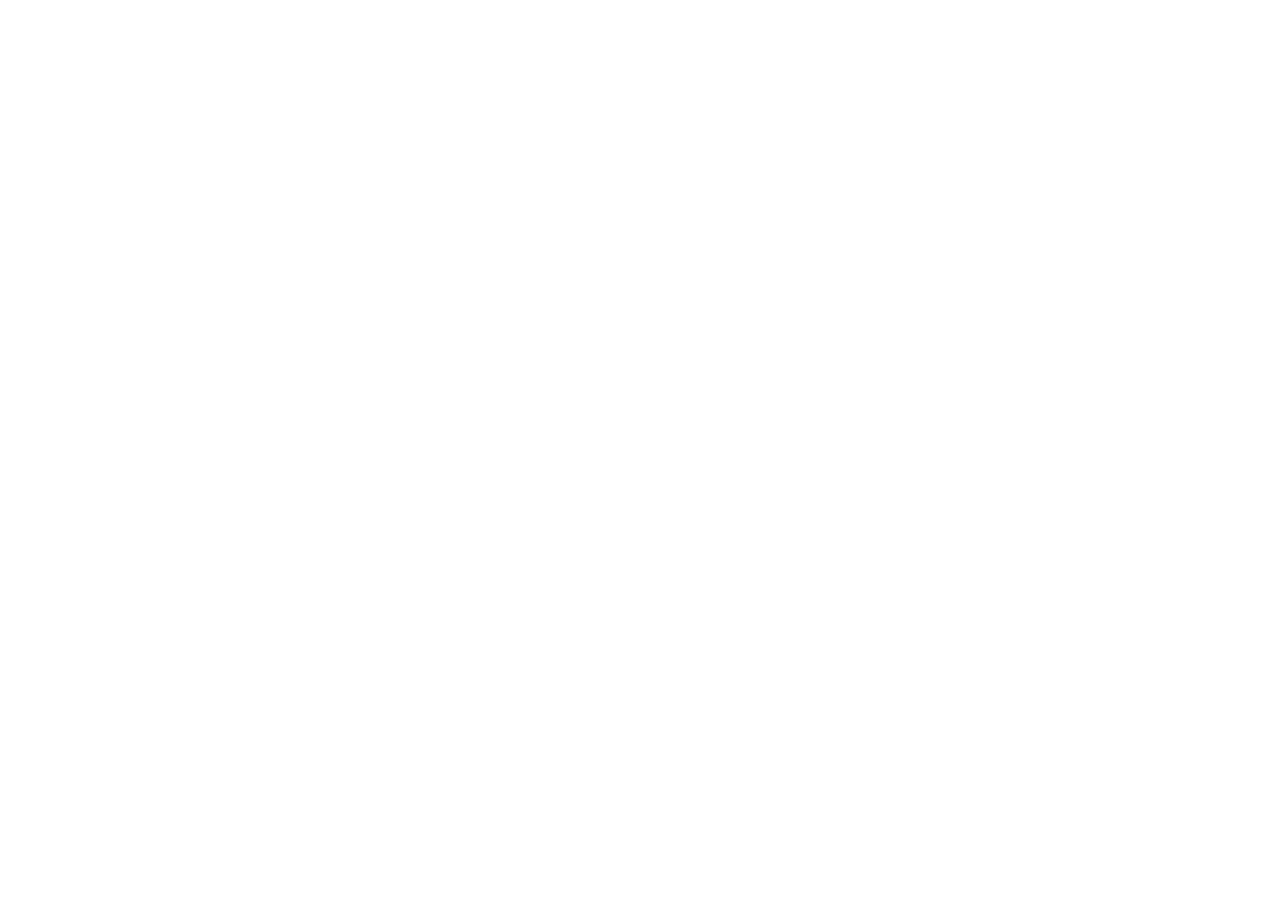
==== index.html @ cca82e11 "setup" ====
<html>
	<head>
		<meta property="og:title" content="bonkonauts" />
		<meta property="og:locale" content="en" />
		<meta name="description" content="bonkonauts - a dashboard for bonk.io accounts, featuring a leaderboard, xp information, and more for http://bonk.io/" />
		<meta property="og:description" content="bonkonauts - a dashboard for bonk.io accounts, featuring a leaderboard, xp information, and more for http://bonk.io/" />
		<link rel="canonical" href="https://bonkonauts.github.io/" />
		<meta property="og:url" content="https://bonkonauts.github.io/" />
		<meta property="og:site_name" content="bonkonauts" />
		<meta property="og:image" content="https://bonkonauts.github.io/media/logo.png" />
		<meta name="theme-color" content="#e89f1e">
		<link rel="stylesheet" href="./css/root.css">
		<link rel="stylesheet" href="./css/pages/experience.css">
		<script src="./js/components/AlertEmitter.js"></script>
		<script src="./js/components/Animation.js"></script>
		<script src="./js/components/SideNav.js"></script>
		<script src="./js/components/TopNav.js"></script>
		<script src="./js/main.js" defer></script>
		<script src="./js/pages/experience.js" defer></script>
		<link rel="shortcut icon" href="./media/logo.ico" />
		<script src="https://cdnjs.cloudflare.com/ajax/libs/font-awesome/5.15.3/js/all.min.js" integrity="sha512-RXf+QSDCUQs5uwRKaDoXt55jygZZm2V++WUZduaU/Ui/9EGp3f/2KZVahFZBKGH0s774sd3HmrhUy+SgOFQLVQ==" crossorigin="anonymous" referrerpolicy="no-referrer"></script>
		<title>Experience - bonkonauts</title>
	</head>
	<body>
		<canvas id="anim" class="canvas-background"></canvas>
		<container class="alerts"></container>
		<header></header>
		<main>
			<section class="content"></section>
		</main>
		
	</body>
</html>
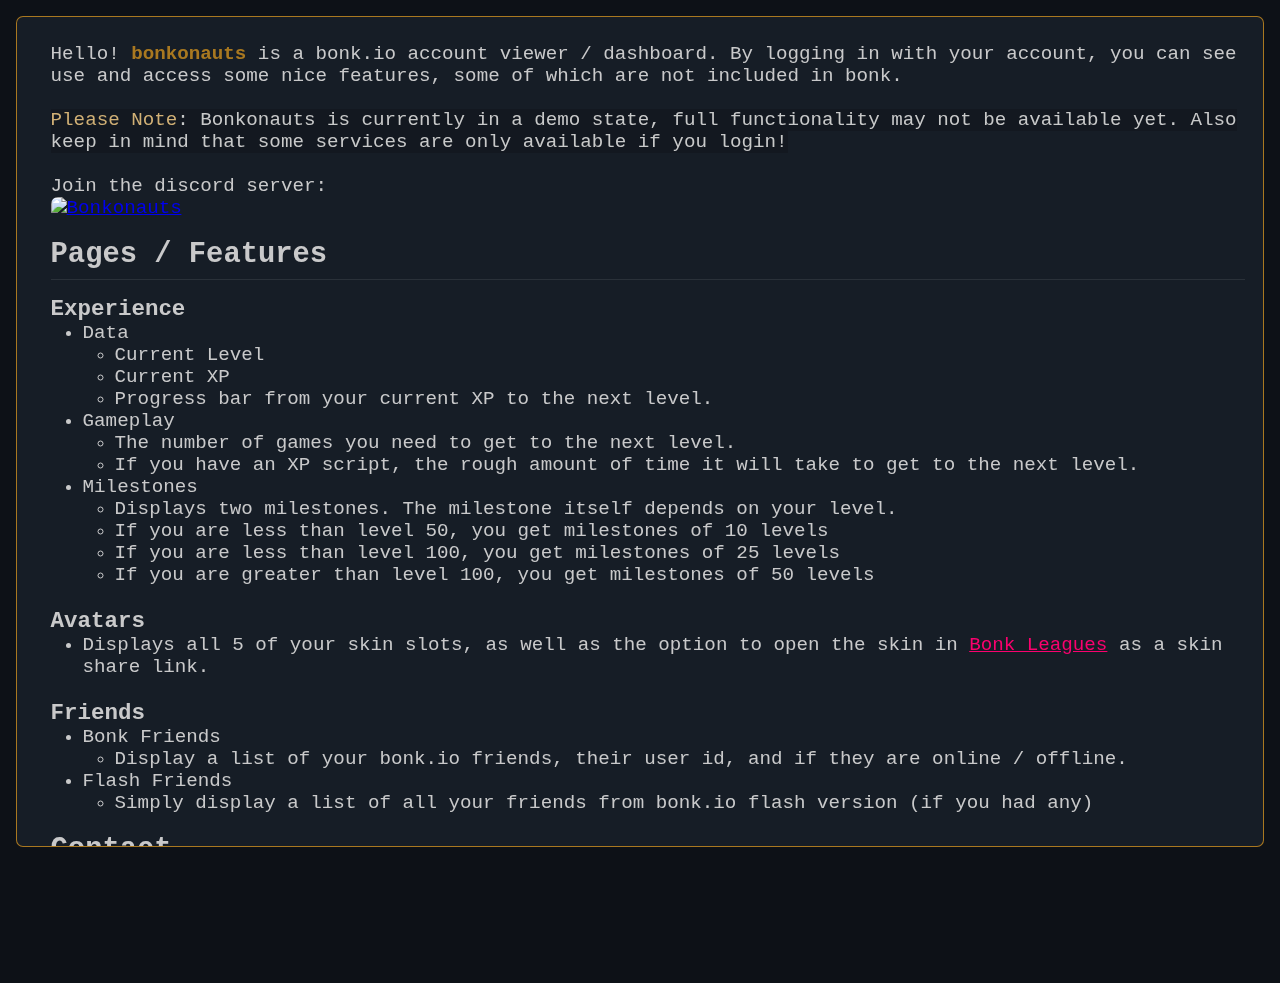
==== commit cc5c1def: "Update the way bonkonauts works" ====
--- a/index.html
+++ b/index.html
@@ -7,26 +7,91 @@
 		<link rel="canonical" href="https://bonkonauts.github.io/" />
 		<meta property="og:url" content="https://bonkonauts.github.io/" />
 		<meta property="og:site_name" content="bonkonauts" />
-		<meta property="og:image" content="https://bonkonauts.github.io/media/logo.png" />
+		<meta property="og:image" content="https://bonkonauts.github.io/core/media/logo.png" />
 		<meta name="theme-color" content="#e89f1e">
-		<link rel="stylesheet" href="./css/root.css">
-		<link rel="stylesheet" href="./css/pages/experience.css">
-		<script src="./js/components/AlertEmitter.js"></script>
-		<script src="./js/components/Animation.js"></script>
-		<script src="./js/components/SideNav.js"></script>
-		<script src="./js/components/TopNav.js"></script>
-		<script src="./js/main.js" defer></script>
-		<script src="./js/pages/experience.js" defer></script>
-		<link rel="shortcut icon" href="./media/logo.ico" />
-		<script src="https://cdnjs.cloudflare.com/ajax/libs/font-awesome/5.15.3/js/all.min.js" integrity="sha512-RXf+QSDCUQs5uwRKaDoXt55jygZZm2V++WUZduaU/Ui/9EGp3f/2KZVahFZBKGH0s774sd3HmrhUy+SgOFQLVQ==" crossorigin="anonymous" referrerpolicy="no-referrer"></script>
-		<title>Experience - bonkonauts</title>
+		<link rel="stylesheet" href="./core/css/root.css">
+		<link rel="stylesheet" href="./index.css">
+		<script src="./core/js/components/AlertEmitter.js"></script>
+		<script src="./core/js/components/Animation.js"></script>
+		<script src="./core/js/components/SideNav.js"></script>
+		<script src="./core/js/components/TopNav.js"></script>
+		<script src="./core/js/main.js" defer></script>
+		<script src="./index.js"></script>
+		<link rel="shortcut icon" href="./core/media/logo.ico" />
+		<script src="https://cdnjs.cloudflare.com/ajax/libs/font-awesome/6.0.0/js/fontawesome.min.js" integrity="sha512-PoFg70xtc+rAkD9xsjaZwIMkhkgbl1TkoaRrgucfsct7SVy9KvTj5LtECit+ZjQ3ts+7xWzgfHOGzdolfWEgrw==" crossorigin="anonymous" referrerpolicy="no-referrer"></script>
+		<script src="https://cdnjs.cloudflare.com/ajax/libs/font-awesome/6.0.0/js/solid.min.js" integrity="sha512-wabaor0DW08KSK5TQlRIyYOpDrAfJxl5J0FRzH0dNNhGJbeUpHaNj7up3Kr2Bwz/abLvVcJvDrJL+RLFcyGIkg==" crossorigin="anonymous" referrerpolicy="no-referrer"></script>
+		<title>About - bonkonauts</title>
 	</head>
 	<body>
 		<canvas id="anim" class="canvas-background"></canvas>
 		<container class="alerts"></container>
 		<header></header>
 		<main>
-			<section class="content"></section>
+			<section class="content">
+				<card>
+					<item>
+						<p>Hello! <strong>bonkonauts</strong> is a bonk.io account viewer / dashboard. By logging in with your account, you can see use and access some nice features, some of which are not included in bonk.</p>
+						<br/>
+						<code><note>Please Note</note>: Bonkonauts is currently in a demo state, full functionality may not be available yet. Also keep in mind that some services are only available if you login!</code>
+						<br/><br/>
+						<p>Join the discord server:</p>
+						<a href="https://discord.gg/FUg9dfJwTt"><img class="discord" src="https://discordapp.com/api/guilds/908765927800184893/widget.png?style=banner2" alt="Bonkonauts" /></a>
+					</item>
+					<item>
+						<h2 id="pages-features">Pages / Features</h2>
+						<hr/>
+						<h3 id="experience">Experience</h3>
+						<ul>
+							<li>Data
+								<ul>
+									<li>Current Level</li>
+									<li>Current XP</li>
+									<li>Progress bar from your current XP to the next level.</li>
+								</ul>
+							</li>
+							<li>Gameplay
+								<ul>
+									<li>The number of games you need to get to the next level.</li>
+									<li>If you have an XP script, the rough amount of time it will take to get to the next level.</li>
+								</ul>
+							</li>
+							<li>Milestones
+								<ul>
+									<li>Displays two milestones. The milestone itself depends on your level.</li>
+									<li>If you are less than level 50, you get milestones of 10 levels</li>
+									<li>If you are less than level 100, you get milestones of 25 levels</li>
+									<li>If you are greater than level 100, you get milestones of 50 levels</li>
+								</ul>
+							</li>
+						</ul>
+						<br/>
+						<h3 id="avatars">Avatars</h3>
+						<ul>
+							<li>Displays all 5 of your skin slots, as well as the option to open the skin in <a style="color: #FB016E;" href="https://bonkleagues.io/">Bonk Leagues</a> as a skin share link.</li>
+						</ul>
+						<br/>
+						<h3 id="friends">Friends</h3>
+						<ul>
+							<li>Bonk Friends
+								<ul>
+									<li>Display a list of your bonk.io friends, their user id, and if they are online / offline.</li>
+								</ul>
+							</li>
+							<li>Flash Friends
+								<ul>
+									<li>Simply display a list of all your friends from bonk.io flash version (if you had any)</li>
+								</ul>
+							</li>
+						</ul>
+					</item>
+					
+					<item>
+						<h2 id="contact">Contact</h2>
+						<hr/>
+						<p>Keep in mind that everything on this site is subject to change, and all input is appreciated. If you have suggestions / new ideas / bug fixes, contact <code>IAmNotHacking#3249</code></p>
+					</item>
+				</card>
+			</section>
 		</main>
 		
 	</body>
--- a/core/css/root.css
+++ b/core/css/root.css
@@ -0,0 +1,266 @@
+:root {
+	--background-color: 13, 17, 23;
+	--frontground-color: 25, 32, 43;
+	--primary-color: 232, 159, 30;
+	--success-color: 95, 173, 116;
+	--error-color: 184, 59, 59;
+	--warning-color: 217, 152, 56;
+	--info-color: 63, 126, 181;
+	--font-color: 221, 221, 221;
+
+	--top-nav-opacity: 0.9;
+	--top-nav-width:  100vw;
+	--top-nav-height:  12vh;
+
+	--side-nav-opacity: 0.95;
+	--side-nav-width:  18vw;
+	--side-nav-height: 88vw;
+}
+
+* {
+	padding: 0;
+	margin: 0;
+	box-sizing: border-box;
+	font-family: consolas, "Courier New", monospace;
+}
+
+html, body {
+	width:100%; 
+	height:100%; 
+	overflow: hidden;
+}
+
+body {
+	background: rgb(var(--background-color));
+}
+
+@keyframes animatedBackground {
+	from {
+		background-position: 85% 0;
+	}
+	to {
+		background-position: 90% 0;
+	}
+}
+
+.canvas-background {
+	position: fixed;
+	height: 100vh; 
+	width: 100vw; 
+	display:block;
+	z-index: -1;
+	top: 0;
+	left: 0;
+}
+
+
+.alerts {
+	position: fixed;
+	z-index: 9999;
+	pointer-events: none;
+	width: 100vw;
+	height: calc(100vh - 0.5rem);
+	display: flex;
+    display: -webkit-flex;
+    -webkit-flex-direction: column;
+    flex-direction: column;
+    -webkit-align-items: center;
+    align-items: center;
+	margin-top: 0.5rem;
+}
+alert {
+	display: block;
+	width: 40vw;
+	height: 7vh;
+	line-height: 7vh;
+	font-size: 0.95rem;
+	text-align: left;
+	align-items: center;
+	padding-left: 1.5rem;
+	border-radius: 5px;
+	margin: 0.5rem;
+	pointer-events: all;
+	opacity: 0;
+	transition: opacity 0.45s ease;
+}
+alert.ready {
+	opacity: 1;
+}
+alert.dismiss {
+	opacity: 0;
+}
+alert i.dismiss, alert svg.dismiss {
+    position: relative;
+    float: right;
+    top: 1rem;
+    right: 1.2rem;
+	font-size: 1.2rem;
+    cursor: pointer !important;
+}
+alert.Success {
+	background-color: rgba(var(--success-color), 0.975) !important;
+	color:rgba(18, 64, 31, 0.975) !important;
+	border: 1px solid rgba(255,255,255, 0.15) !important;
+}
+alert.Error {
+	background-color: rgba(var(--error-color), 0.975) !important;
+	color:rgba(64, 15, 15, 0.975) !important;
+	border: 1px solid rgba(255,255,255, 0.15) !important;
+}
+alert.Warning {
+	background-color: rgba(var(--warning-color), 0.975) !important;
+	color:rgba(77, 51, 13, 0.975) !important;
+	border: 1px solid rgba(255,255,255, 0.15) !important;
+}
+alert.Info {
+	background-color: rgba(var(--info-color), 0.975) !important;
+	color:rgba(13, 40, 64, 0.975) !important;
+	border: 1px solid rgba(255,255,255, 0.15) !important;
+}
+
+
+.topnav {
+	width: var(--top-nav-width);
+	height: var(--top-nav-height);
+	display: flex;
+	user-select: none;
+	align-items: left;
+	text-align: left;
+	right: 0;
+	background-color: rgba(var(--frontground-color), var(--top-nav-opacity));
+}
+.topnav .logo {
+	position: relative;
+	width: var(--side-nav-width);
+	height: var(--top-nav-height);
+	align-items: center;
+	text-align: center;
+	color: rgba(var(--primary-color), 0.95);
+	font-size: 1.5rem;
+	padding: 1.75rem;
+	cursor: pointer;
+	font-weight: 600;
+	transition: transform .3s;
+}
+.topnav .logo:hover {
+	transform: scale(1.1);
+}
+.topnav wrapper {
+	position: relative;
+	width: calc(100vw - var(--side-nav-width));
+	height: 100%;
+	border-bottom: 1px solid rgba(var(--primary-color), 0.8);
+	background-color: rgba(0,0,0, .3);
+	padding: 1rem;
+}
+.topnav wrapper span#title {
+	padding: 1.5rem;
+	font-size: 1.5rem;
+	color: rgba(var(--primary-color), 0.95);
+}
+.topnav wrapper div#subtitle {
+	color: rgba(var(--font-color), 0.95);
+	padding: 1.5rem;
+	padding-top: 0.75rem;
+	font-size: 0.85rem;
+	margin-top: -1vh;
+	/* padding-left: 1.5rem; */
+}
+.topnav wrapper div#subtitle p {
+	float: left;
+	padding-right: 0.75rem;
+}
+.topnav wrapper div#subtitle span {
+	float: left;
+	color: rgba(var(--primary-color), 0.95);
+}
+
+.sidenav {
+	position: relative;
+	user-select: none;
+	float: left;
+	width: var(--side-nav-width);
+	height: var(--side-nav-height);
+	display: flex;
+	flex-direction: column;
+	align-items: center;
+	background-color: rgba(var(--frontground-color), var(--side-nav-opacity));
+}
+.sidenav hr {
+	position: relative;
+	width: 90%;
+	border: none;
+	border-bottom: 1px solid rgba(var(--font-color), 0.1);
+	margin: 0;
+}
+.sidenav a {
+	width: 100%;
+	position: relative;
+	align-items: left;
+	text-align: left;
+	color: rgba(var(--font-color), 0.95);
+	cursor: pointer;
+	padding: 1rem;
+	padding-left: 1.5rem;
+	text-decoration: none;
+	border: none;
+	border-left: 0.5rem solid transparent;
+	transition: background-color 0.3s;
+}
+.sidenav a:hover {
+	background-color: rgba(0,0,0, .3);
+}
+.sidenav a .icon {
+	color: rgba(var(--primary-color), 0.95) !important;
+}
+.sidenav a span {
+	padding-left: 0.5rem;
+}
+.sidenav a.selected {
+	background-color: rgba(0,0,0, .3);
+	border: none;
+	border-left: 0.5rem solid rgba(var(--primary-color), 0.95);
+}
+.sidenav a.selected span {
+	color: rgba(var(--primary-color), 0.95) !important;
+}
+
+.sidenav a.rotate:hover svg.icon {
+	transform: rotateX(180deg) rotateY(180deg);
+	transition: 0.9s;
+}
+
+
+::-webkit-scrollbar {
+	width: 0.75rem;
+}
+::-webkit-scrollbar-track {
+	background: rgba(0,0,0,0.35);
+	border-radius: 5px;
+}
+::-webkit-scrollbar-thumb {
+	background-color: rgba(var(--primary-color),0.6);
+	border-radius: 5px;
+}
+::-webkit-scrollbar-thumb:hover {
+	background-color: rgba(var(--primary-color),0.7);;
+}
+
+.loading {
+	position: absolute;
+	color: #ddd;
+	display: block;
+	left: 55%;
+	top: 50%;
+	font-size: 2rem;
+}
+input::-webkit-outer-spin-button,
+input::-webkit-inner-spin-button {
+  -webkit-appearance: none;
+  margin: 0;
+}
+
+/* Firefox */
+input[type=number] {
+  -moz-appearance: textfield;
+}--- a/index.css
+++ b/index.css
@@ -0,0 +1,60 @@
+.content {
+	display: grid;
+	grid-template-columns: repeat(1, 1fr);
+  	grid-gap: 1rem;
+}
+
+card {
+	position: relative;
+	height: 85%;
+	background-color: rgba(var(--frontground-color), 0.8);
+	border: 1px solid rgba(var(--primary-color), 0.7);
+	border-radius: 7px;
+	color: #ddd;
+	cursor: default;
+	margin: 1rem;
+	transition: 0.35s;
+	overflow-y: scroll;
+	padding: 1rem;
+}
+card:hover {
+	-webkit-box-shadow: 0 0 10px 3px rgba(var(--primary-color), 0.15);
+	box-shadow: 0 0 10px 3px rgba(var(--primary-color), 0.15);
+}
+card hr {
+	position: relative;
+    border: none;
+    border-bottom: 1px solid rgba(var(--font-color), 0.1);
+    margin: 0.5rem 0 1rem 0;
+}
+card item {
+	display: block;
+	position: relative;
+	width: 100%;
+	padding: 0.75vw;
+	margin: 0rem 0.5rem 0rem 0.5rem;
+	font-size: 1.2rem;
+	color: rgba(var(--font-color), 0.9);
+}
+card item strong {
+	color: rgba(var(--primary-color), 0.7);
+}
+card item code {
+	margin-top: 2rem;
+	font-family: monospace !important;
+	background-color: rgba(0, 0, 0, .15);
+}
+card item note {
+	font-size: 1.2rem;
+	color: #d1b076;
+}
+card item img.discord {
+	transition: transform 0.25s ease-in-out;
+	border-radius: 7px;
+}
+card item img.discord:hover {
+	transform: scale(1.03)
+}
+card item ul {
+	margin-left: 2rem
+}
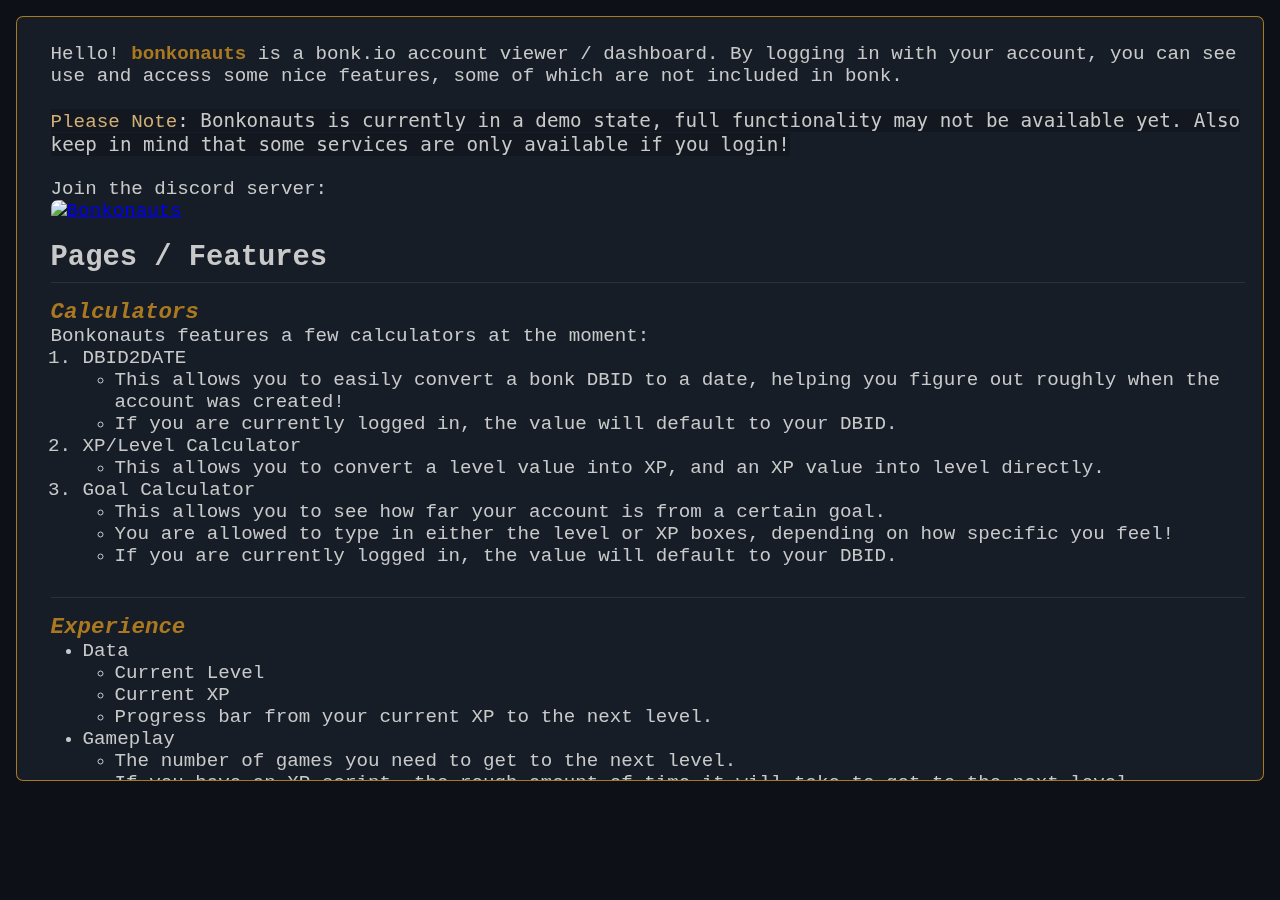
==== commit 8e8280f9: "Update readme and about page" ====
--- a/index.html
+++ b/index.html
@@ -40,7 +40,31 @@
 					<item>
 						<h2 id="pages-features">Pages / Features</h2>
 						<hr/>
-						<h3 id="experience">Experience</h3>
+						<h3 id="-_calculators_-"><strong><em>Calculators</em></strong></h3>
+						<p>Bonkonauts features a few calculators at the moment:</p>
+						<ol>
+							<li>DBID2DATE 
+								<ul>
+									<li>This allows you to easily convert a bonk DBID to a date, helping you figure out roughly when the account was created!</li>
+									<li>If you are currently logged in, the value will default to your DBID.</li>
+								</ul>
+							</li>
+							<li>XP/Level Calculator
+								<ul>
+									<li>This allows you to convert a level value into XP, and an XP value into level directly.</li>
+								</ul>
+							</li>
+							<li>Goal Calculator
+								<ul>
+									<li>This allows you to see how far your account is from a certain goal.</li>
+									<li>You are allowed to type in either the level or XP boxes, depending on how specific you feel!</li>
+									<li>If you are currently logged in, the value will default to your DBID.</li>
+								</ul>
+							</li>
+						</ol>
+						<br/>
+						<hr/>
+						<h3 id="-_experience_-"><strong><em>Experience</em></strong></h3>
 						<ul>
 							<li>Data
 								<ul>
@@ -65,12 +89,14 @@
 							</li>
 						</ul>
 						<br/>
-						<h3 id="avatars">Avatars</h3>
+						<hr/>
+						<h3 id="-_avatars_-"><strong><em>Avatars</em></strong></h3>
 						<ul>
 							<li>Displays all 5 of your skin slots, as well as the option to open the skin in <a style="color: #FB016E;" href="https://bonkleagues.io/">Bonk Leagues</a> as a skin share link.</li>
 						</ul>
 						<br/>
-						<h3 id="friends">Friends</h3>
+						<hr/>
+						<h3 id="-_friends_-"><strong><em>Friends</em></strong></h3>
 						<ul>
 							<li>Bonk Friends
 								<ul>
@@ -83,6 +109,30 @@
 								</ul>
 							</li>
 						</ul>
+						<br/>
+						<hr/>
+						<h3 id="-_maps_-"><strong><em>Maps</em></strong></h3>
+						<ul>
+							<li>Maps
+								<ul>
+									<li>Display a list of your current bonk.io maps, their map id, how many votes (and if private) and when the map was created.</li>
+								</ul>
+							</li>
+							<li>Flash Maps
+								<ul>
+									<li>Display a list of your flash bonk.io maps (if you had any), their map id, how many votes (and if private) and when the map was created.
+								</ul>
+							</li>
+						</ul>
+						<br/>
+						<hr/>
+						<h3 id="-_leaderboard_-"><strong><em>Leaderboard</em></strong></h3>
+						<ul>
+							<li>The leaderboard is basically a list of every user that has logged in to <strong>bonkonauts</strong>, and is used more like a level leaderboard. It displays the highest level users at the top, and lowest level at the bottom. Anytime you login to <strong>bonkonauts</strong> or press the <code>Reload</code> button, the leaderboard will update accordingly.</li>
+							<li>As of right now, the leaderboard is currently deprecated due to lack of a server...
+						</ul>
+						<br/>
+						<hr/>
 					</item>
 					
 					<item>
--- a/index.css
+++ b/index.css
@@ -2,6 +2,7 @@
 	display: grid;
 	grid-template-columns: repeat(1, 1fr);
   	grid-gap: 1rem;
+	height: 100%;
 }
 
 card {
@@ -55,6 +56,6 @@
 card item img.discord:hover {
 	transform: scale(1.03)
 }
-card item ul {
+card item ul, card item ol {
 	margin-left: 2rem
 }
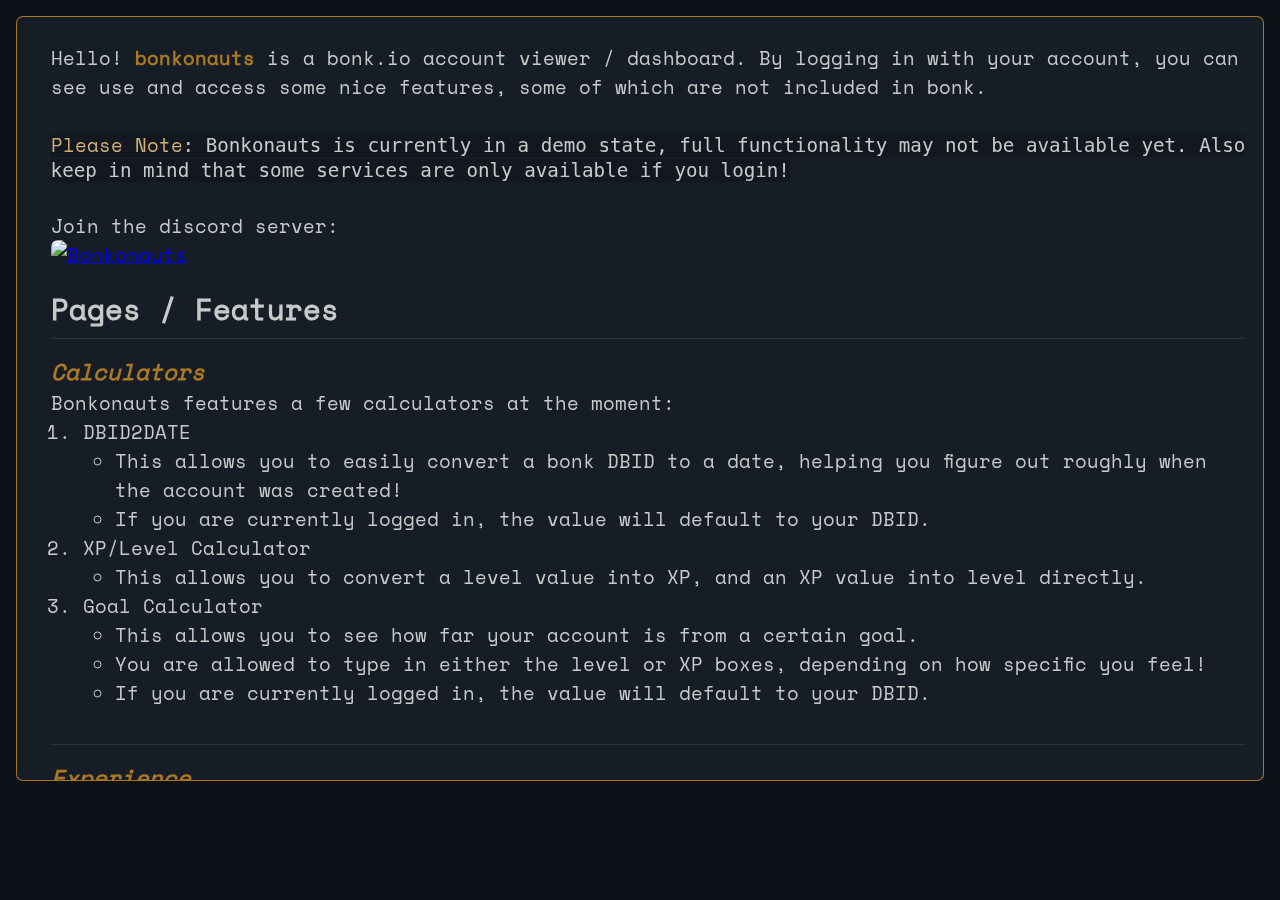
==== commit 49636ac4: "Redirect bug patch (refer to note)" ====
--- a/index.html
+++ b/index.html
@@ -15,6 +15,7 @@
 		<script src="./core/js/components/Animation.js"></script>
 		<script src="./core/js/components/SideNav.js"></script>
 		<script src="./core/js/components/TopNav.js"></script>
+		<script src="./core/js/softlogin.js" defer></script>
 		<script src="./core/js/main.js" defer></script>
 		<script src="./index.js"></script>
 		<link rel="shortcut icon" href="./core/media/logo.ico" />
--- a/core/css/root.css
+++ b/core/css/root.css
@@ -1,3 +1,8 @@
+@font-face {
+	font-family: SpaceMono;
+	src: url(./SpaceMono-Regular.ttf);
+}
+
 :root {
 	--background-color: 13, 17, 23;
 	--frontground-color: 25, 32, 43;
@@ -21,7 +26,7 @@
 	padding: 0;
 	margin: 0;
 	box-sizing: border-box;
-	font-family: consolas, "Courier New", monospace;
+	font-family: SpaceMono, monospace;
 }
 
 html, body {
@@ -230,6 +235,17 @@
 	transition: 0.9s;
 }
 
+.sidenav a subtabs {
+	display: grid;
+} 
+.sidenav a subtabs.hidden {
+	display: none;
+}
+.sidenav a.subtab {
+	border-radius: 6px;
+}
+
+
 
 ::-webkit-scrollbar {
 	width: 0.75rem;
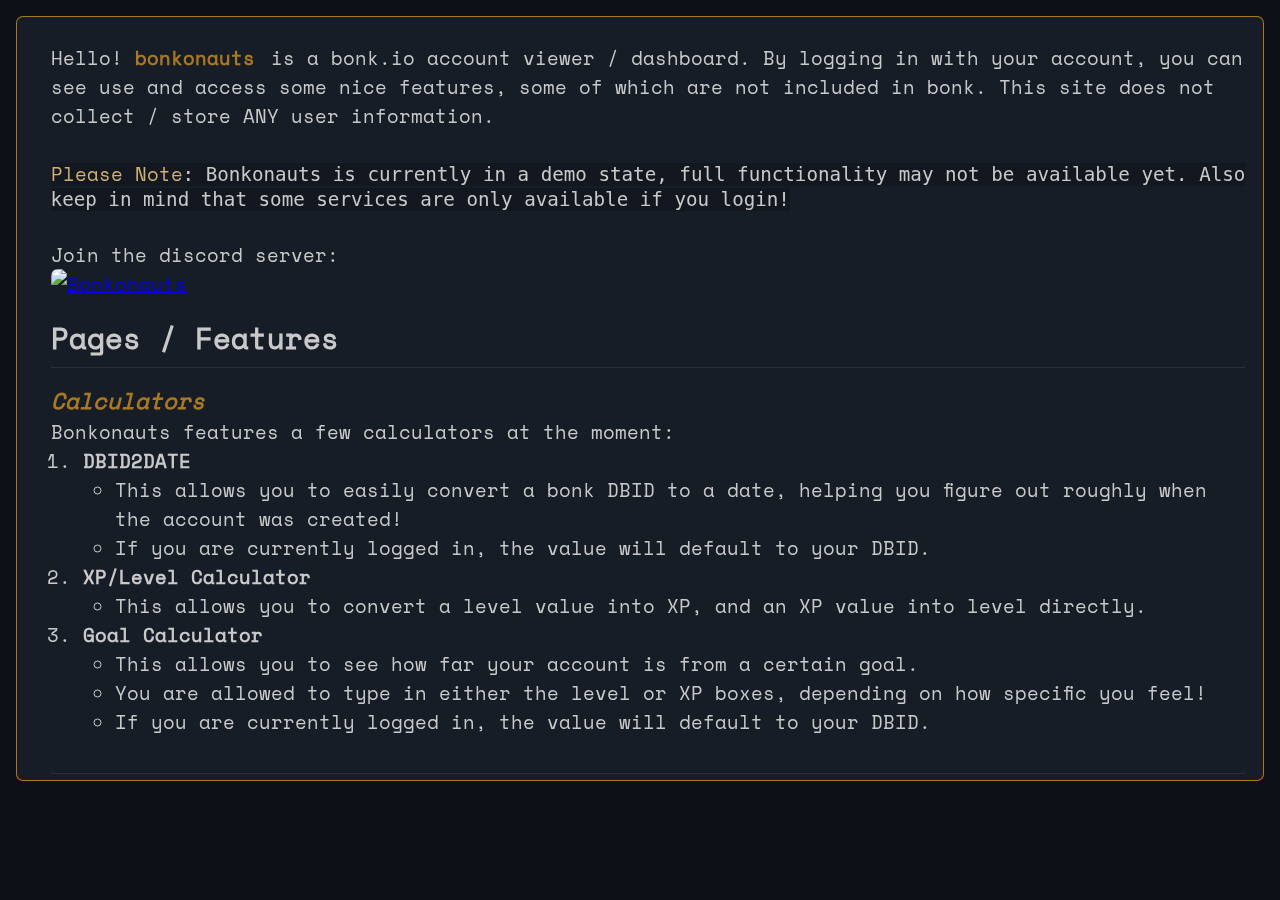
==== commit 8386ba48: "Updated DBID2Date / added lobby searching" ====
--- a/index.html
+++ b/index.html
@@ -1,5 +1,13 @@
 <html>
 	<head>
+		<script async src="https://www.googletagmanager.com/gtag/js?id=G-MSQJLEBSKK"></script>
+		<script>
+			window.dataLayer = window.dataLayer || [];
+			function gtag(){dataLayer.push(arguments);}
+			gtag('js', new Date());
+
+			gtag('config', 'G-MSQJLEBSKK');
+		</script>
 		<meta property="og:title" content="bonkonauts" />
 		<meta property="og:locale" content="en" />
 		<meta name="description" content="bonkonauts - a dashboard for bonk.io accounts, featuring a leaderboard, xp information, and more for http://bonk.io/" />
@@ -31,7 +39,7 @@
 			<section class="content">
 				<card>
 					<item>
-						<p>Hello! <strong>bonkonauts</strong> is a bonk.io account viewer / dashboard. By logging in with your account, you can see use and access some nice features, some of which are not included in bonk.</p>
+						<p>Hello! <strong>bonkonauts</strong> is a bonk.io account viewer / dashboard. By logging in with your account, you can see use and access some nice features, some of which are not included in bonk. This site does not collect / store ANY user information.</p>
 						<br/>
 						<code><note>Please Note</note>: Bonkonauts is currently in a demo state, full functionality may not be available yet. Also keep in mind that some services are only available if you login!</code>
 						<br/><br/>
@@ -44,18 +52,18 @@
 						<h3 id="-_calculators_-"><strong><em>Calculators</em></strong></h3>
 						<p>Bonkonauts features a few calculators at the moment:</p>
 						<ol>
-							<li>DBID2DATE 
+							<li><b>DBID2DATE</b> 
 								<ul>
 									<li>This allows you to easily convert a bonk DBID to a date, helping you figure out roughly when the account was created!</li>
 									<li>If you are currently logged in, the value will default to your DBID.</li>
 								</ul>
 							</li>
-							<li>XP/Level Calculator
+							<li><b>XP/Level Calculator</b>
 								<ul>
 									<li>This allows you to convert a level value into XP, and an XP value into level directly.</li>
 								</ul>
 							</li>
-							<li>Goal Calculator
+							<li><b>Goal Calculator</b>
 								<ul>
 									<li>This allows you to see how far your account is from a certain goal.</li>
 									<li>You are allowed to type in either the level or XP boxes, depending on how specific you feel!</li>
@@ -67,20 +75,20 @@
 						<hr/>
 						<h3 id="-_experience_-"><strong><em>Experience</em></strong></h3>
 						<ul>
-							<li>Data
+							<li><b>Data</b>
 								<ul>
 									<li>Current Level</li>
 									<li>Current XP</li>
 									<li>Progress bar from your current XP to the next level.</li>
 								</ul>
 							</li>
-							<li>Gameplay
+							<li><b>Gameplay</b>
 								<ul>
 									<li>The number of games you need to get to the next level.</li>
 									<li>If you have an XP script, the rough amount of time it will take to get to the next level.</li>
 								</ul>
 							</li>
-							<li>Milestones
+							<li><b>Milestones</b>
 								<ul>
 									<li>Displays two milestones. The milestone itself depends on your level.</li>
 									<li>If you are less than level 50, you get milestones of 10 levels</li>
@@ -99,12 +107,12 @@
 						<hr/>
 						<h3 id="-_friends_-"><strong><em>Friends</em></strong></h3>
 						<ul>
-							<li>Bonk Friends
+							<li><b>Bonk Friends</b>
 								<ul>
 									<li>Display a list of your bonk.io friends, their user id, and if they are online / offline.</li>
 								</ul>
 							</li>
-							<li>Flash Friends
+							<li><b>Flash Friends</b>
 								<ul>
 									<li>Simply display a list of all your friends from bonk.io flash version (if you had any)</li>
 								</ul>
@@ -114,12 +122,12 @@
 						<hr/>
 						<h3 id="-_maps_-"><strong><em>Maps</em></strong></h3>
 						<ul>
-							<li>Maps
+							<li><b>Maps</b>
 								<ul>
 									<li>Display a list of your current bonk.io maps, their map id, how many votes (and if private) and when the map was created.</li>
 								</ul>
 							</li>
-							<li>Flash Maps
+							<li><b>Flash Maps</b>
 								<ul>
 									<li>Display a list of your flash bonk.io maps (if you had any), their map id, how many votes (and if private) and when the map was created.
 								</ul>
@@ -139,7 +147,7 @@
 					<item>
 						<h2 id="contact">Contact</h2>
 						<hr/>
-						<p>Keep in mind that everything on this site is subject to change, and all input is appreciated. If you have suggestions / new ideas / bug fixes, contact <code>IAmNotHacking#3249</code></p>
+						<p>Keep in mind that everything on this site is subject to change, and all input is appreciated. If you have suggestions / new ideas / bug fixes, contact <code>iamnothacking</code> on Discord.</p>
 					</item>
 				</card>
 			</section>
--- a/core/css/root.css
+++ b/core/css/root.css
@@ -15,7 +15,7 @@
 
 	--top-nav-opacity: 0.9;
 	--top-nav-width:  100vw;
-	--top-nav-height:  12vh;
+	--top-nav-height:  6.5em;
 
 	--side-nav-opacity: 0.95;
 	--side-nav-width:  18vw;
@@ -168,7 +168,7 @@
 	padding: 1.5rem;
 	padding-top: 0.75rem;
 	font-size: 0.85rem;
-	margin-top: -1vh;
+	margin-top: -0.75em;
 	/* padding-left: 1.5rem; */
 }
 .topnav wrapper div#subtitle p {
@@ -279,4 +279,9 @@
 /* Firefox */
 input[type=number] {
   -moz-appearance: textfield;
-}+}
+
+item strong {
+	color: rgba(var(--primary-color), 0.7);
+	padding-right: 0.25rem;
+}
